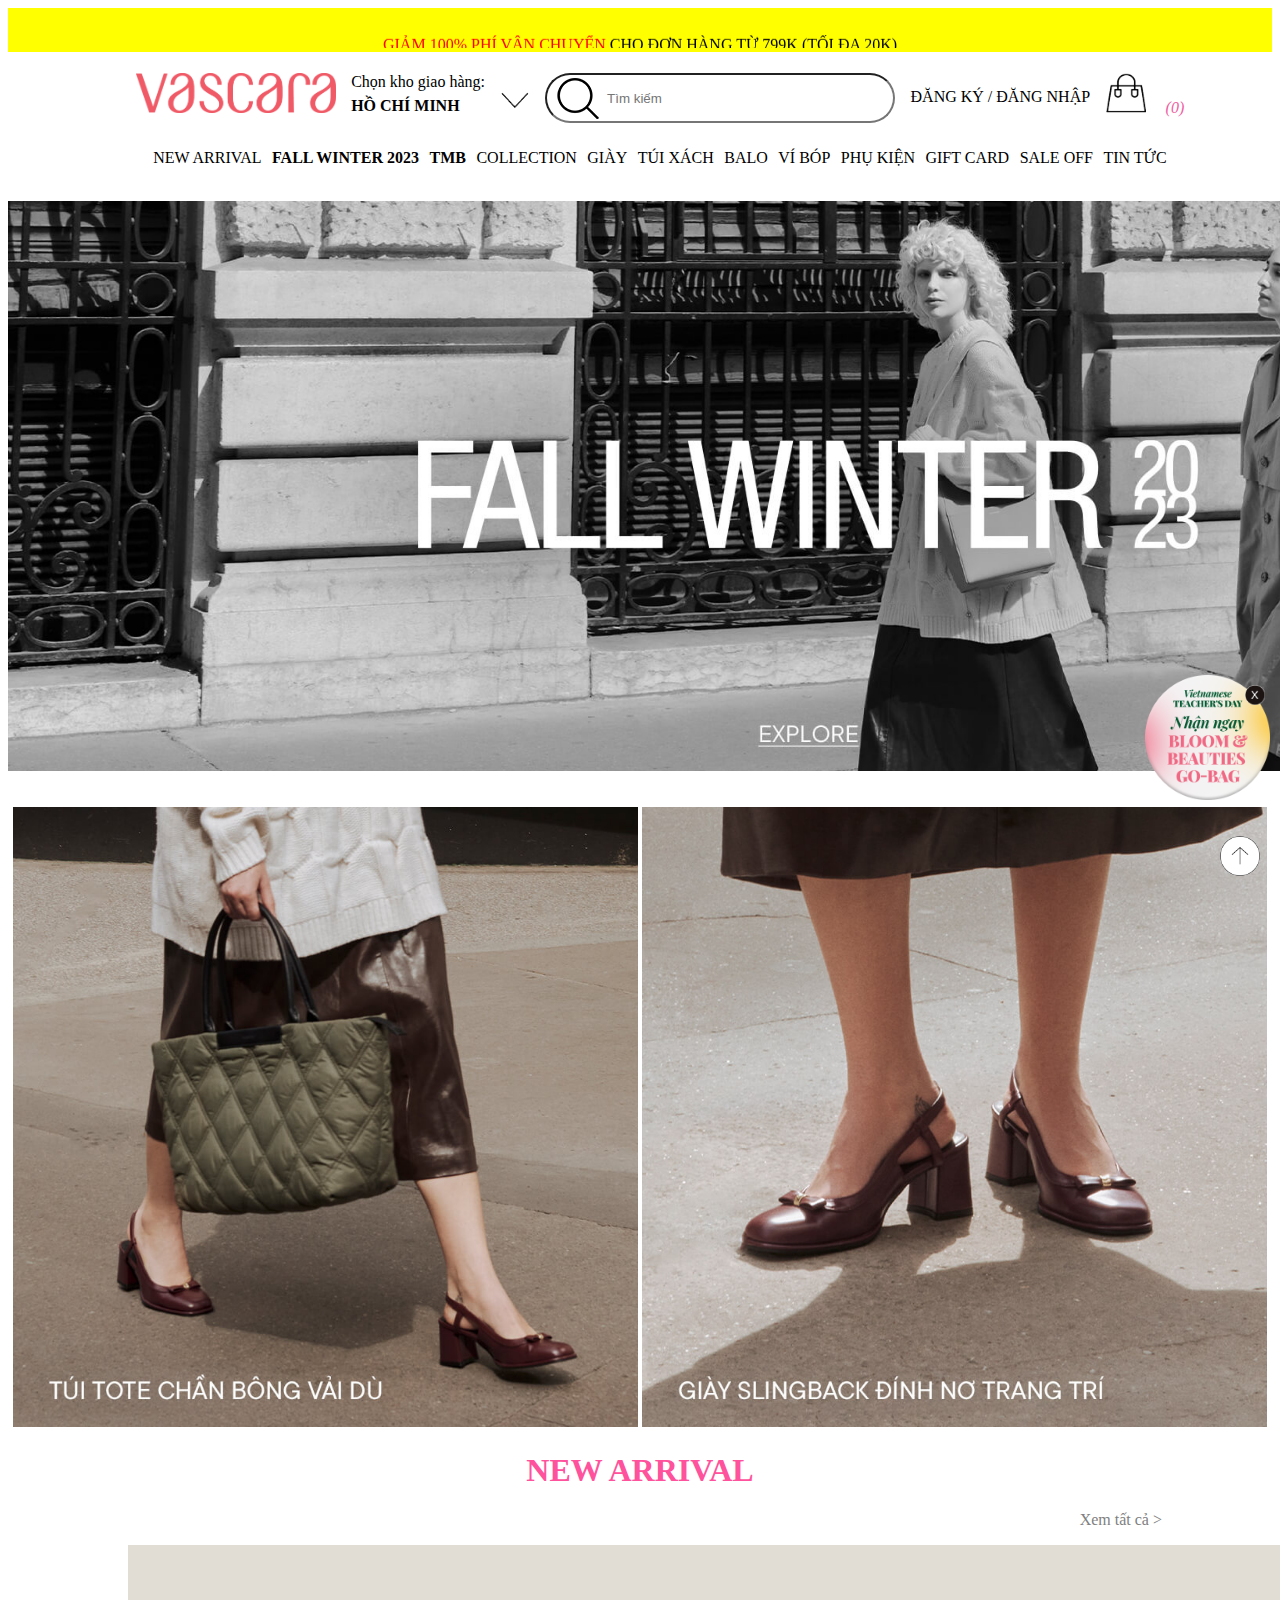
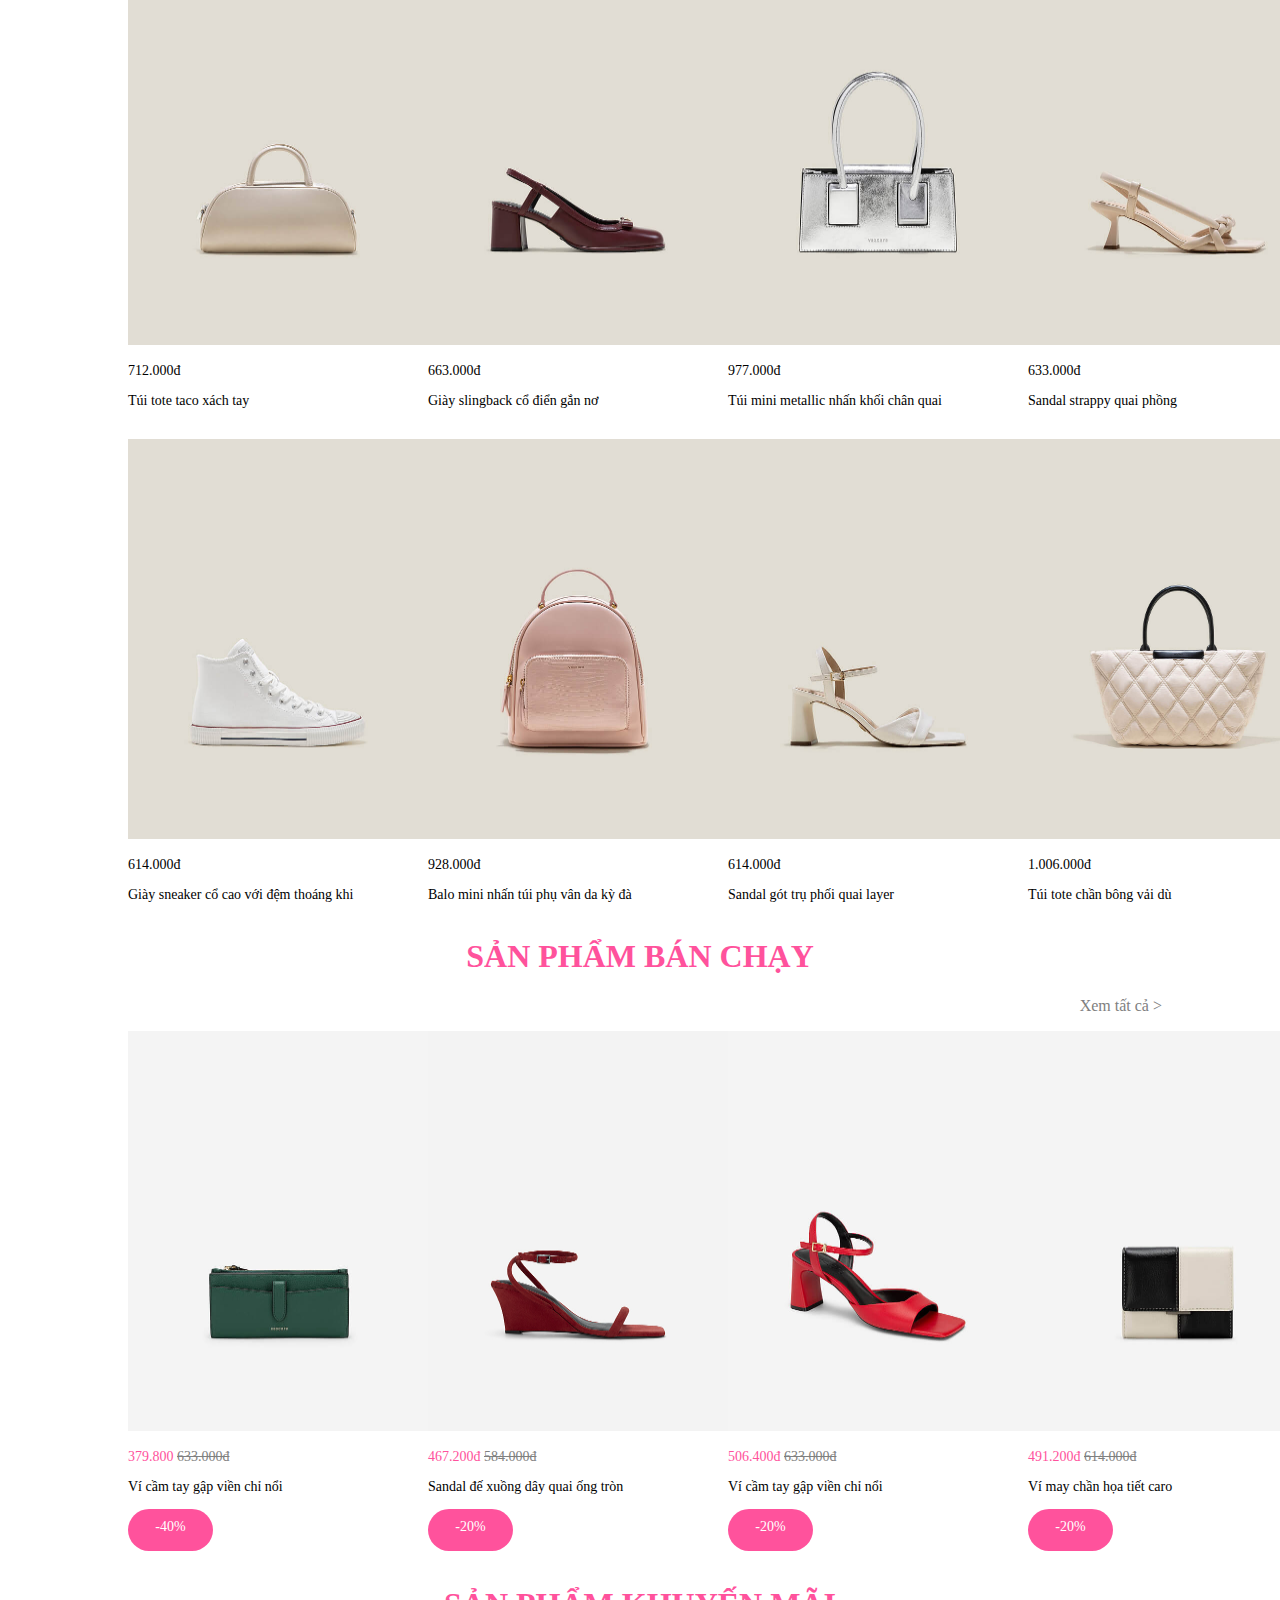
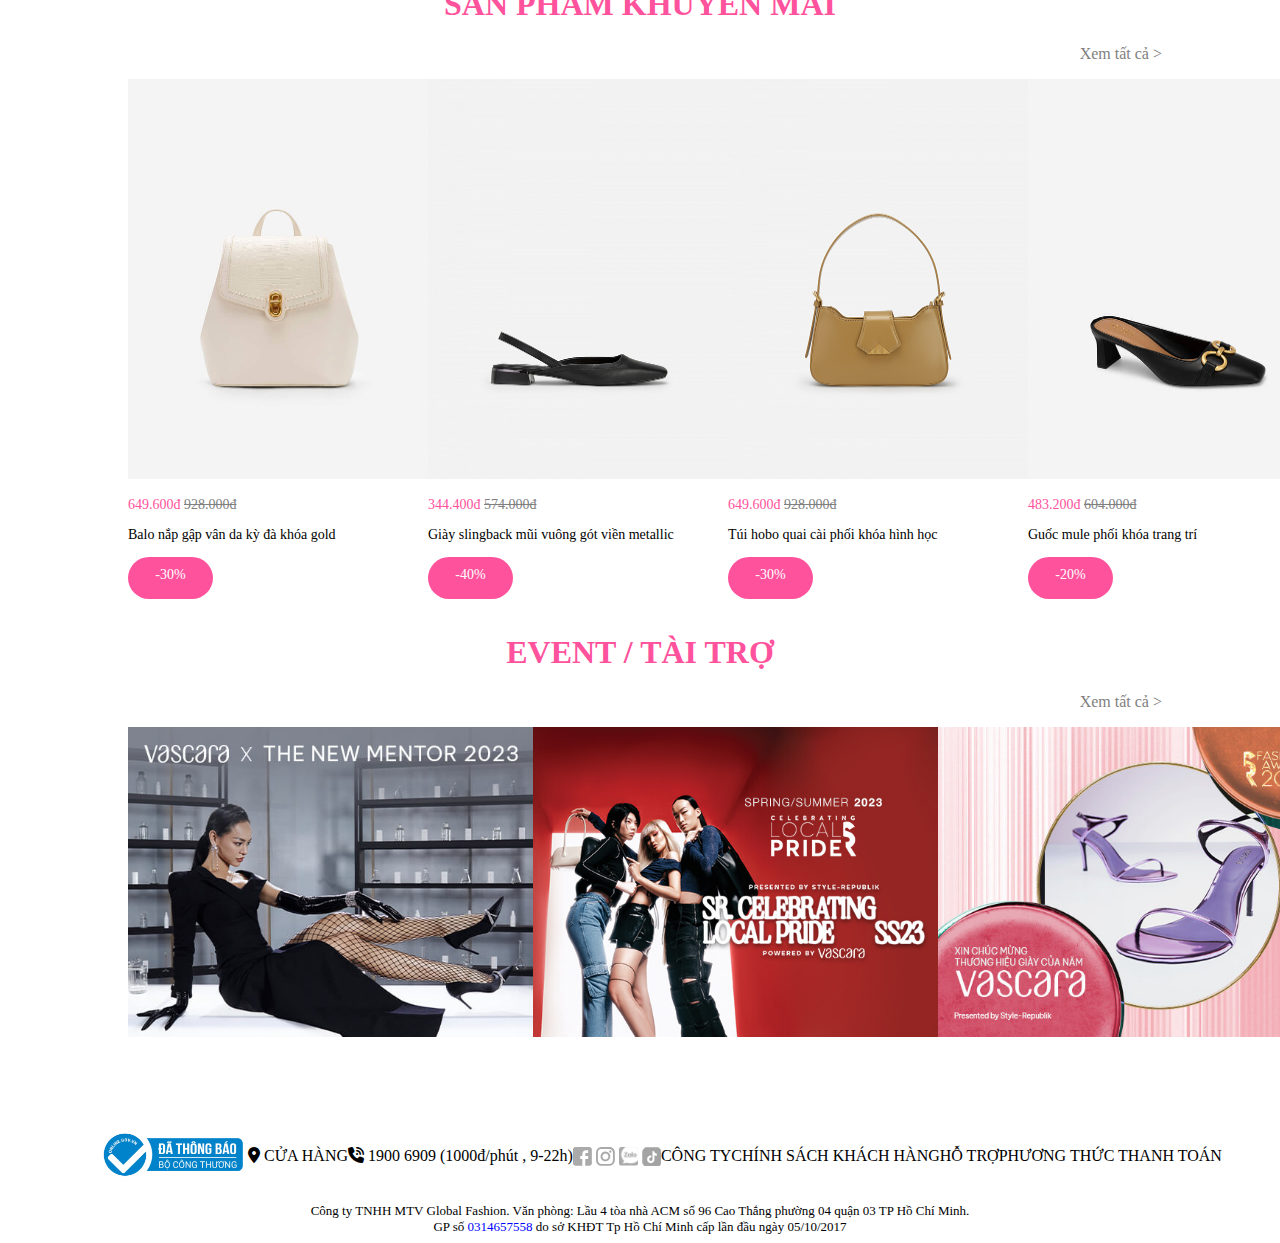
==== index.html @ c2dbfb3e "Rename btl.html to index.html" ====
<!DOCTYPE html>
<html lang="en">
<head>
    <meta charset="UTF-8">
    <meta name="viewport" content="width=device-width, initial-scale=1.0">
    <title>Trang chủ | Vascara</title>
    <link rel="stylesheet" href="btl.css">
    <link rel="stylesheet" href="chonkhohang.css">
    <link rel="stylesheet" href="./fontawesome-free-6.4.2-web/css/all.css">
    <link rel="shortcut icon" type="image/png" href="./hinhanh/Icon-Vascara.png"/>
</head>
<body>
    <div class="khungdau">
        <marquee style="text-align: center;" direction="up" height="40px" scrolldelay="500">
            <div><span style="color: red;">GIẢM 100% PHÍ VẬN CHUYỂN</span><span> CHO ĐƠN HÀNG TỪ 799K (TỐI ĐA 20K)</span></div>
            <br>
            <div><span>TẶNG COUPON 100K ÁP DỤNG ĐƠN HÀNG ĐẦU TIÊN.</span><span style="color: red"> <a style="color: red;" href="./dangkycoupon.html" target="_blank">ĐĂNG KÝ NGAY</a></span></div>
            <br>
            <div><span style="color: red;">GIAO HÀNG TRONG NGÀY</span><span> ÁP DỤNG KHU VỰC HCM & HN.</span><span style="color: red"> LIÊN HỆ 1900 6909 </span></div>
            <br>
        </marquee>
    </div>
    <ul class="khunghai">
            <li><a id="hinhlogo" href="./btl.html"><img width="200px" height="40px" src="./hinhanh/logo.png"></a></li>
            <li>
                Chọn kho giao hàng: <div><b>HỒ CHÍ MINH</b><img class="chonkhohang" style="margin-left: 40px;" src="./hinhanh/chonkhohang.png" ></div>
                <div class="nen">
                  <ul class="menuchonkhohang">
                    <table border="1px" cellspacing="0">
                        <tr>
                          <td colspan="2" style="text-align: right;"><button style="background-color: white ;border-color: white; color: gray;" id="exit">X</button></td>
                        </tr>
                        <tr>
                          <td colspan="2">Vui lòng chọn khu vực bạn muốn xem tồn kho</td>
                        </tr>
                        <tr>
                          <td colspan="2">
                            <select>
                              <option value="">Hồ Chí Minh</option>
                              <option value="">Hà Nội</option>
                            </select>
                          </td>
                        </tr>
                        <tr>
                          <td colspan="2"><button class="xacnhan">XÁC NHẬN</button></td>
                        </tr>
                      </th>
                    </table>
                  </ul>
                </div>
            </li>
            <li><input type="search" class="search" placeholder="Tìm kiếm" style="padding-left: 60px;"></li>
            <li style="margin-top: 15px;" style="color: black;"><a class="dangky" href="./dangky.html">ĐĂNG KÝ / </a><a class="dangnhap" href="./dangnhap.html">ĐĂNG NHẬP</a></li>
            <li><a href="./cart.html"><img src="./hinhanh/giohang.png" width="40px" height="40px"></a><i style="color: rgb(239, 94, 162); margin-left: 20px;" >(0)</i></li>

    </ul>
    <div>
        <nav>
            <ul class="title">
                <li><a href="./newarrival.html">NEW ARRIVAL</a></li>
                <li><a href="./fallwinter.html"><b> FALL WINTER 2023 </b></a></li>
                <li><b><a href="./tmb.html">TMB</a></b></li>
                <li class="menu">COLLECTION
                    <ul class="menu-dropdown">
                        <li style="color: pink;">THE DREAMWEAVER</li>
                        <li>THỜI TRANG ĐI BIỂN</li>
                        <li>#STREETWEAR</li>
                        <li>THỜI TRANG CÔNG SỞ</li>
                        <li>THỜI TRANG TIỆC TÙNG</li>
                        <li>SWEETGIRLS</li>
                        <li>MINIMALISM</li>
                        <li style="color: pink;">RESORT 2023:SENSE</li>
                        <li>LOVE LIMITED EDITION</li>
                    </ul>
                </li>
                <li class="menu">GIÀY
                    <ul class="menu-dropdown">
                        <li>XEM TẤT CẢ GIÀY</li>
                        <li>GIÀY BOOTS</li>
                        <li>GIÀY DA THẬT</li>
                        <li>GIÀY SCANDALS</li>
                        <li>DÉP VÀ GUỐC</li>
                        <li>GIÀY BÍT</li>
                        <li>GIÀY SNEAKER</li>
                        <li>GIÀY CAO GÓT</li>
                        <li>GIÀY BỆT</li>
                        <li>GIÀY BÚP BÊ</li>
                        <li>GIÀY LƯỜI</li>
                    </ul>
                </li>
                <li class="menu">TÚI XÁCH
                    <ul class="menu-dropdown">
                        <li>XEM TẤT CẢ TÚI XÁCH</li>
                        <li>TÚI XÁCH DA THẬT</li>
                        <li>TÚI XÁCH TAY</li>
                        <li>TÚI ĐEO CHÉO</li>
                    </ul>
                </li>
                <li>BALO</li>
                <li class="menu">VÍ BÓP
                    <ul class="menu-dropdown">
                        <li>XEM TẤT CẢ VÍ BÓP</li>
                        <li>VÍ DA THẬT</li>
                        <li>VÍ CẦM TAY</li>
                        <li>VÍ DỰ TIỆC</li>
                    </ul>
                </li>
                <li class="menu">PHỤ KIỆN
                    <ul class="menu-dropdown">
                        <li>XEM TẤT CẢ PHỤ KIỆN</li>
                        <li>MẮT KÍNH</li>
                        <li>TÚI ĐỰNG LAPTOP</li>
                        <li>THẮT LƯNG</li>
                        <li>MŨ/NÓN</li>
                        <li>TÚI DỆT/LƯỚI</li>
                        <li>TẤT/VỚ</li>
                        <li>ỐP ĐIỆN THOẠI</li>
                        <li>CHARM</li>
                    </ul>
                </li>
                <li>GIFT CARD</li>
                <li>SALE OFF</li>
                <li class="menu">TIN TỨC
                    <ul class="menu-dropdown">
                        <li>FASHION TALK</li>
                        <li>SỰ KIỆN/TÀI TRỢ</li>
                        <li>KHUYẾN MÃI</li>
                        <li>THÔNG BÁO</li>
                        <li>TUYỂN DỤNG</li>
                    </ul>
                </li>
            </ul>
        </nav>
        
    </div>
    <br>
    <div id="slideshow">
        <div class="slide-wrapper">
          <div class="slide"><a href="./fallwinter.html"><img width="1600px" src="./hinhanh/fallwinter.jpg"></a></div>
          <div class="slide"><a href="./teacherday.html"><img width="1600px" src="./hinhanh/teacher'sday.jpg" ></a></div>
          <div class="slide"><a href="./teacherday.html"><img width="1600px" src="./hinhanh/teacher'sday2.jpg" ></a></div>
        </div>
      </div>
      <br><br>
    <div class="hinhanh1">
        <img src="./hinhanh/tuitotechanbongvaidu.jpg" width="625px" height="620px" >
        <img src="./hinhanh/giáylingbackdingnotrangtri.jpg" width="625px" height="620pxpx">
    </div>
    <h1>
        NEW ARRIVAL
    </h1>
    <div style="text-align: right; margin-right: 110px;">
        <a class="xemtatca" href="./newarrival.html">Xem tất cả ></a>
    </div>
    <ul class="newarrival">
        <li>
          <div class="newarrival1">
            <img class="hinhtren" src="./hinhanh/newarrival1.1.jpg">
            <img src="./hinhanh/newarrival1.jpg  ">
            <p>712.000đ</p>
            <p>Túi tote taco xách tay</p>
          </div>
        </li>
        <li>
          <div class="newarrival1">
            <img class="hinhtren"  src="./hinhanh/newarrival2.1.jpg">
            <img src="./hinhanh/newarrival2.jpg">
            <p>663.000đ</p>
            <p>Giày slingback cổ điển gắn nơ</p>
          </div>
        </li>
        <li>
          <div class="newarrival1">
            <img class="hinhtren"  src="./hinhanh/newarrival3.1.jpg">
            <img src="./hinhanh/newarrival3.jpg">
            <p>977.000đ</p>
            <p>Túi mini metallic nhấn khối chân quai</p>
          </div>
        </li>
        <li>
          <div class="newarrival1">
            <img class="hinhtren"  src="./hinhanh/newarrival4.1.jpg">
            <img src="./hinhanh/newarrival4.jpg">
            <p>633.000đ</p>
            <p>Sandal strappy quai phồng</p>
          </div>
        </li>
      </ul>

      <ul class="newarrival">
        <li>
          <div class="newarrival1">
            <img class="hinhtren" src="./hinhanh/newarrival5.1.jpg">
            <img src="./hinhanh/newarrival5.jpg  ">
            <p>614.000đ</p>
            <p>Giày sneaker cổ cao với đệm thoáng khi</p>
          </div>
        </li>
        <li>
          <div class="newarrival1">
            <img class="hinhtren"  src="./hinhanh/newarrival6.1.jpg">
            <img src="./hinhanh/newarrival6.jpg">
            <p>928.000đ</p>
            <p>Balo mini nhấn túi phụ vân da kỳ đà</p>
          </div>
        </li>
        <li>
          <div class="newarrival1">
            <img class="hinhtren"  src="./hinhanh/newarrival7.1.jpg">
            <img src="./hinhanh/newarrival7.jpg">
            <p>614.000đ</p>
            <p>Sandal gót trụ phối quai layer</p>
          </div>
        </li>
        <li>
          <div class="newarrival1">
            <img class="hinhtren"  src="./hinhanh/newarrival8.jpg">
            <img src="./hinhanh/newarrival8.1.jpg">
            <p>1.006.000đ</p>
            <p>Túi tote chần bông vải dù</p>
          </div>
        </li>
      </ul>

    <h1>
        SẢN PHẨM BÁN CHẠY
    </h1>
    <div style="text-align: right; margin-right: 110px;">
        <a class="xemtatca" href="https://www.vascara.com/vascara-sale-off?itm_source=homepage&itm_medium=view-all-4&itm_term=sale-mac-dinh&itm_content=link"  >Xem tất cả ></a>
    </div>
    <ul class="newarrival">
        <li>
          <div class="newarrival1">
            <img class="hinhtren" src="./hinhanh/banchay1.jpg">
            <img src="./hinhanh/banchay1.1.jpg  ">
            <p style="color: rgb(255, 82, 156);">379.800 <del style="color: gray;"> 633.000đ</del></p>
            <p>Ví cầm tay gập viền chỉ nổi</p>
            <p class="coupon">-40%</p>
          </div>
        </li>
        <li>
          <div class="newarrival1">
            <img class="hinhtren"  src="./hinhanh/banchay2.jpg">
            <img src="./hinhanh/banchay2.1.jpg">
            <p style="color: rgb(255, 82, 156);">467.200đ <del style="color: gray;"> 584.000đ</del></p>
            <p>Sandal đế xuồng dây quai ống tròn</p>
            <p class="coupon">-20%</p>
          </div>
        </li>
        <li>
          <div class="newarrival1">
            <img class="hinhtren"  src="./hinhanh/banchay3.jpg">
            <img src="./hinhanh/banchay3.1.jpg">
            <p style="color: rgb(255, 82, 156);">506.400đ <del style="color: gray;"> 633.000đ</del></p>
            <p>Ví cầm tay gập viền chỉ nổi</p>
            <p class="coupon">-20%</p>
          </div>
        </li>
        <li>
          <div class="newarrival1">
            <img class="hinhtren"  src="./hinhanh/banchay4.jpg">
            <img src="./hinhanh/banchay4.1.jpg">
            <p style="color: rgb(255, 82, 156);">491.200đ <del style="color: gray;"> 614.000đ</del></p>
            <p>Ví may chần họa tiết caro</p>
            <p class="coupon">-20%</p>
          </div>
        </li>
      </ul>
    <h1>SẢN PHẨM KHUYẾN MÃI</h1>
    <div style="text-align: right; margin-right: 110px;">
        <a class="xemtatca" href="https://www.vascara.com/vascara-sale-off?itm_source=homepage&itm_medium=view-all-4&itm_term=sale-mac-dinh&itm_content=link"  >Xem tất cả ></a>
    </div>
    <ul class="newarrival">
        <li>
          <div class="newarrival1">
            <img class="hinhtren" src="./hinhanh/khuyenmai1.jpg">
            <img src="./hinhanh/khuyenmai1.1.jpg">
            <p style="color: rgb(255, 82, 156);">649.600đ <del style="color: gray;"> 928.000đ</del></p>
            <p>Balo nắp gập vân da kỳ đà khóa gold</p>
            <p class="coupon">-30%</p>
          </div>
        </li>
        <li>
          <div class="newarrival1">
            <img class="hinhtren"  src="./hinhanh/khuyenmai2.jpg">
            <img src="./hinhanh/khuyenmai2.1.jpg">
            <p style="color: rgb(255, 82, 156);">344.400đ <del style="color: gray;"> 574.000đ</del></p>
            <p>Giày slingback mũi vuông gót viền metallic</p>
            <p class="coupon">-40%</p>
          </div>
        </li>
        <li>
          <div class="newarrival1">
            <img class="hinhtren"  src="./hinhanh/khuyenmai3.jpg">
            <img src="./hinhanh/khuyenmai3.1.jpg">
            <p style="color: rgb(255, 82, 156);">649.600đ <del style="color: gray;"> 928.000đ</del></p>
            <p>Túi hobo quai cài phối khóa hình học</p>
            <p class="coupon">-30%</p>
          </div>
        </li>
        <li>
          <div class="newarrival1">
            <img class="hinhtren"  src="./hinhanh/khuyenmai4.jpg">
            <img src="./hinhanh/khuyenmai4.1.jpg">
            <p style="color: rgb(255, 82, 156);">483.200đ <del style="color: gray;"> 604.000đ</del></p>
            <p>Guốc mule phối khóa trang trí</p>
            <p class="coupon">-20%</p>
          </div>
        </li>
      </ul>
    <h1>EVENT / TÀI TRỢ</h1>
    <div style="text-align: right; margin-right: 110px;">
        <a class="xemtatca" href="https://www.vascara.com/tin-tuc/tai-tro/"  >Xem tất cả ></a>
    </div>
    <ul class="event">
        <li><div><img width="405px" height="310px" src="./hinhanh/event1.jpg"></div></li>
        <li><div><img width="405px" height="310px" src="./hinhanh/event2.jpg"></div></li>
        <li><div><img width="405px" height="310px" src="./hinhanh/event3.jpg"></div></li>
    </ul>
    <br><br><br>
    <ul class="footer">
        <li><img src="./hinhanh/thongbao.png"></li>
        <li class="icon"><i class="fa-solid fa-location-dot"></i> CỬA HÀNG</li>
        <li class="icon"><i class="fa-solid fa-phone-volume"></i> 1900 6909 <span>(1000đ/phút , 9-22h)</span></li>
        <li class="icon"><img src="./hinhanh/facebook.png"> <img src="./hinhanh/instagram.png"> <img src="./hinhanh/zalo.png" width="19px" height="19px"> <img src="./hinhanh/tiktok.png"></li>
        <li class="icon">CÔNG TY</li>
        <li class="icon">CHÍNH SÁCH KHÁCH HÀNG</li>
        <li class="icon">HỖ TRỢ</li>
        <li class="icon">PHƯƠNG THỨC THANH TOÁN</li>
    </ul>
    <div class="thongtin">
        <div>Công ty TNHH MTV Global Fashion. Văn phòng: Lầu 4 tòa nhà ACM số 96 Cao Thắng phường 04 quận 03 TP Hồ Chí Minh.</div>
        <div>GP số <span style="color: blue;">0314657558</span> do sở KHĐT Tp Hồ Chí Minh cấp lần đầu ngày 05/10/2017</div>
    </div>
    <a class="reset" href="#"><img style="border-radius: 50%;width: 40px;height: 40px;" src="./hinhanh/nutreset.png"> </a>
    <a href="./teacherday.html"><img class="bubble" src="./hinhanh/teacherdayevent.png"></a>
    <img id="close" src="./hinhanh/closeevent.png">
   
    <script src="https://ajax.googleapis.com/ajax/libs/jquery/3.7.1/jquery.min.js"></script>
    <script>
      $(document).ready(function(){
        $(".menuchonkhohang").hide();
        $(".chonkhohang").click(function(){
          $(".menuchonkhohang").show(); 
        });
        $("#exit").click(function(){
          $(".menuchonkhohang").hide();
        });
        $("#close").click(function(){
            $(".bubble").hide();
            $("#close").hide();
        })
      });
    </script>
    
</body>
</html>
---- btl.css ----
a{
    text-decoration: none;
    color: black;
}
li{
    list-style-type: none;
}
.khungdau{
    background-color: yellow;
}
.khunghai{
    padding-top: 5px;
    padding-bottom: 10px;
    display: flex;
    justify-content: space-around;
    margin-left: 80px;
    margin-right: 80px;
}
.hinhanh1{
    text-align: center;
}
h1{
    text-align: center;
    color: rgb(255, 82, 156);
}
.title{
    display: flex;
    justify-content: space-around;
    margin-right:100px ;
    margin-left:100px ;
}
.title li{
    position: relative;
}
.menu{
    position: relative;
    cursor: pointer;
}
.menu:hover .menu-dropdown{
    display: block;
}

.menu-dropdown{
    width: 250px;
    position: absolute;
    left: 0;
    top: 100%;
    display: none;
    background-color: white;
    padding: 20px 40px 20px 30px;
    line-height: 3;
}
.menu-dropdown li:hover{
    font-size: 20px;
    font-family: cursive;
}
.search{
    background-position-y: 2px;
    background-position-x: 10px;
    background-image: url("./hinhanh/search-v1.png");
    background-repeat:no-repeat;
    width: 350px;
    height: 50px;
    border-radius: 30px;
}


#slideshow {
  overflow: hidden;
  height: 570px;    
  width: 1500px;

}

.slide-wrapper {
display: flex;
  width: 1500px;
  -webkit-animation: slide 14s ease infinite;
}

.slide {
  float: left;
  height: 570px;
  width: 1500px;
}
.newarrival{
    display: flex;
    position: relative;
    justify-content: space-around;
    margin-right: 80px;
    margin-left: 80px;
}
.newarrival1 img{
    width: 300px;
    height: 400px;

}
.hinhtren:hover{
    opacity: 0;
}
.hinhtren{
    position: absolute;
}
.xemtatca{
    color: gray;
}
.xemtatca:hover{
    color: rgb(255, 82, 156);
}
@-webkit-keyframes slide {
  20% {margin-left: 0px;}
  30% {margin-left: -1500px;}
  50% {margin-left: -1500px;}
  60% {margin-left: -3000px;}
  80% {margin-left: -3000px;}
}
.coupon{
    border: 0px;
    border-radius: 30px;
    background-color: rgb(255, 82, 156);
    color: white;
    width: 85px;
    height: 32px;
    text-align: center;
    padding-top: 10px;
}
.event{
    display: flex;
    justify-content: space-around;
    margin-left: 80px;
    margin-right: 80px;
}
.footer{
    display: flex;
    justify-content: space-evenly;
    margin-left: 50px;
    margin-right: 50px;
}
.thongtin{
    text-align: center;
    font-size: small;
}
.bubble{
    position: fixed;
    bottom: 100px;
    right: 10px;
    width: 125px;
    height: 125px;
}
#close{
    width: 20px;
    height: 20px;
    position: fixed;
    bottom: 195px;
    right: 15px;
}
.reset{
     position: fixed;
     right: 20px;
     bottom: 20px;
}
.icon{
    margin-top: 20px;
}
p{
    font-size: 14px;
}
.dangky:hover{
    color: rgb(255, 82, 156);
}
.dangnhap:hover{
    color:rgb(255, 82, 156);
}
---- chonkhohang.css ----
.menuchonkhohang{
    padding-top: 100px;
    padding-left: 85px;
    text-align: center;
    position: absolute;
}

.menuchonkhohang li{
    list-style-type: none;
    margin-bottom: 15px;
}
table{
    margin: auto;
    background-color: white;
    width: 600px;
    height: 300px;
    border-radius: 20px;
    border: 0px;
}
th{
    text-align: center;
    padding: 10px;
    border: none;
}
td{
    border: none;
}
select{
    width: 360px;
    height: 40px;
    border-radius: 20px;
    border: 1px solid rgb(235, 235, 235);
}
option{
    text-align: center;
}
.xacnhan{
    background-color: rgb(255, 82, 156);
    color: white;
    width: 360px;
    height: 40px;
    border-radius: 40px;
    margin-top: -15px;
    margin-bottom: 20px;
    border: 0px;
}
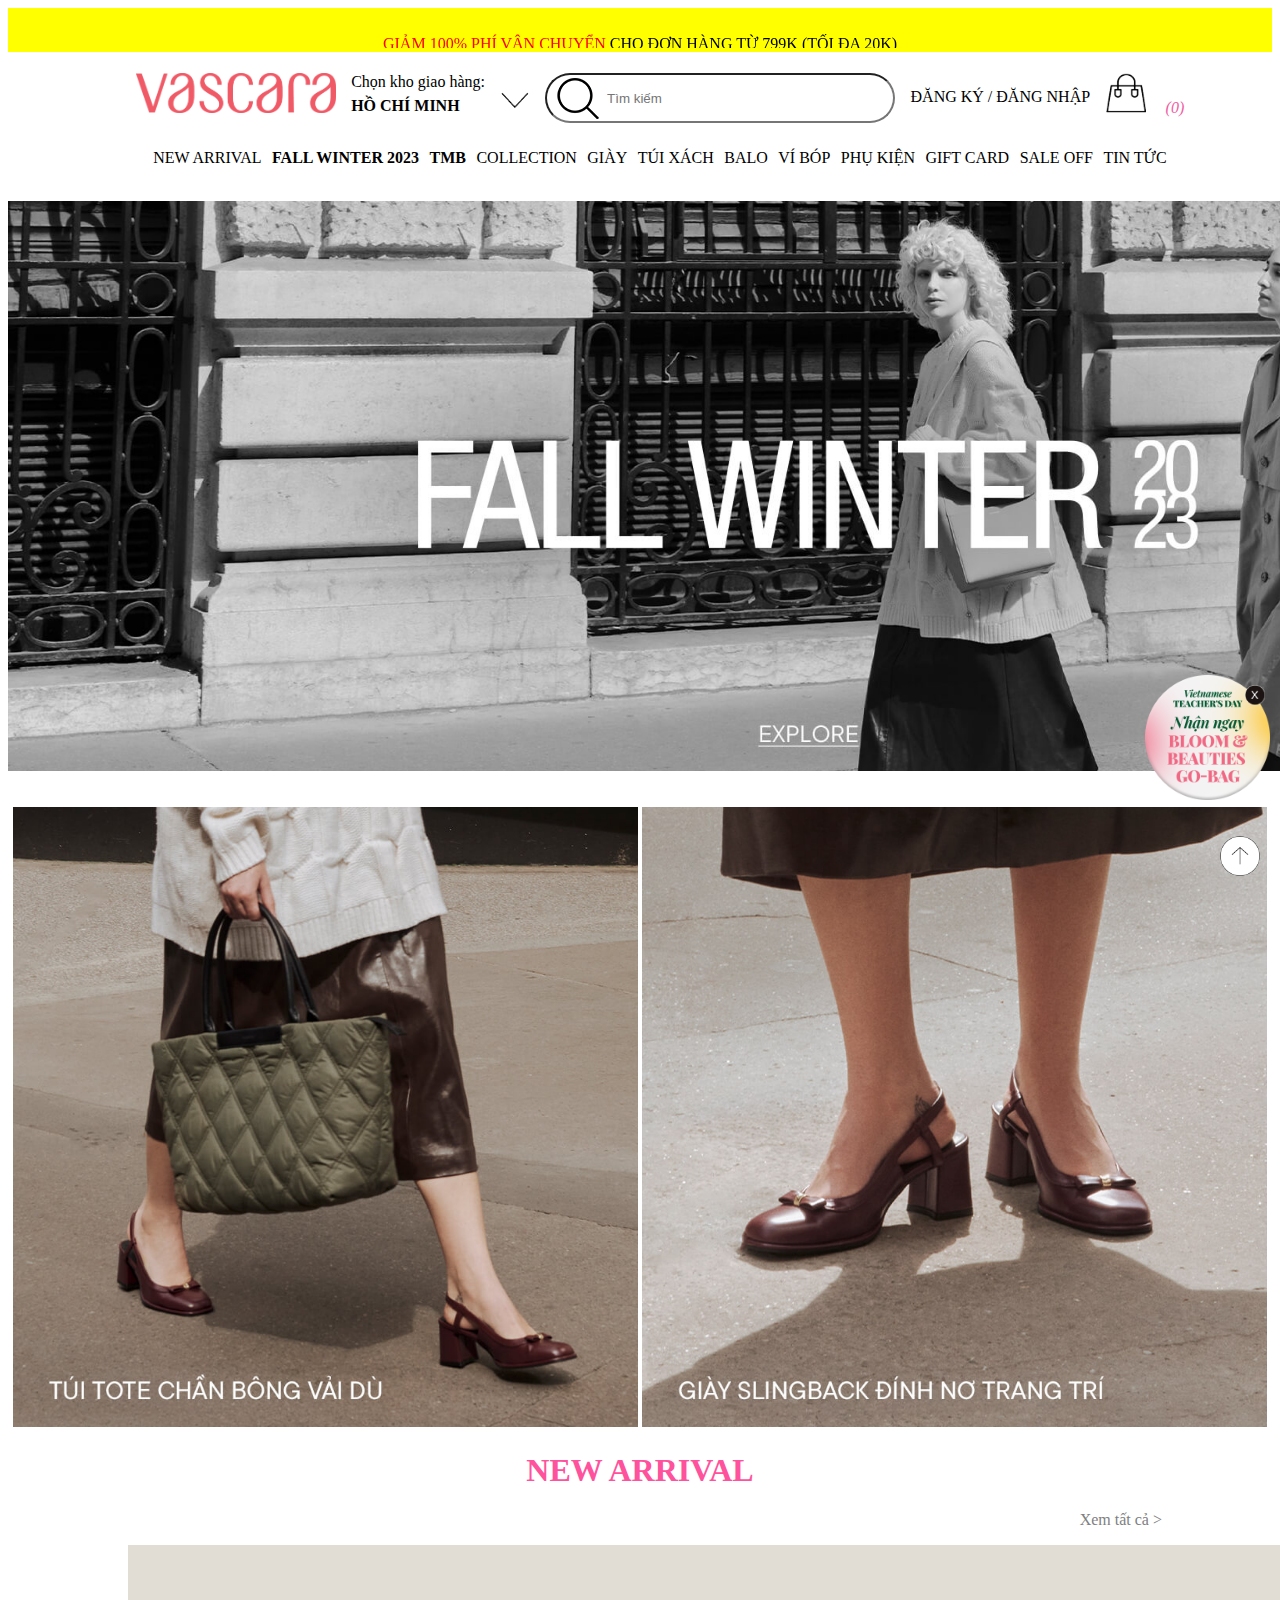
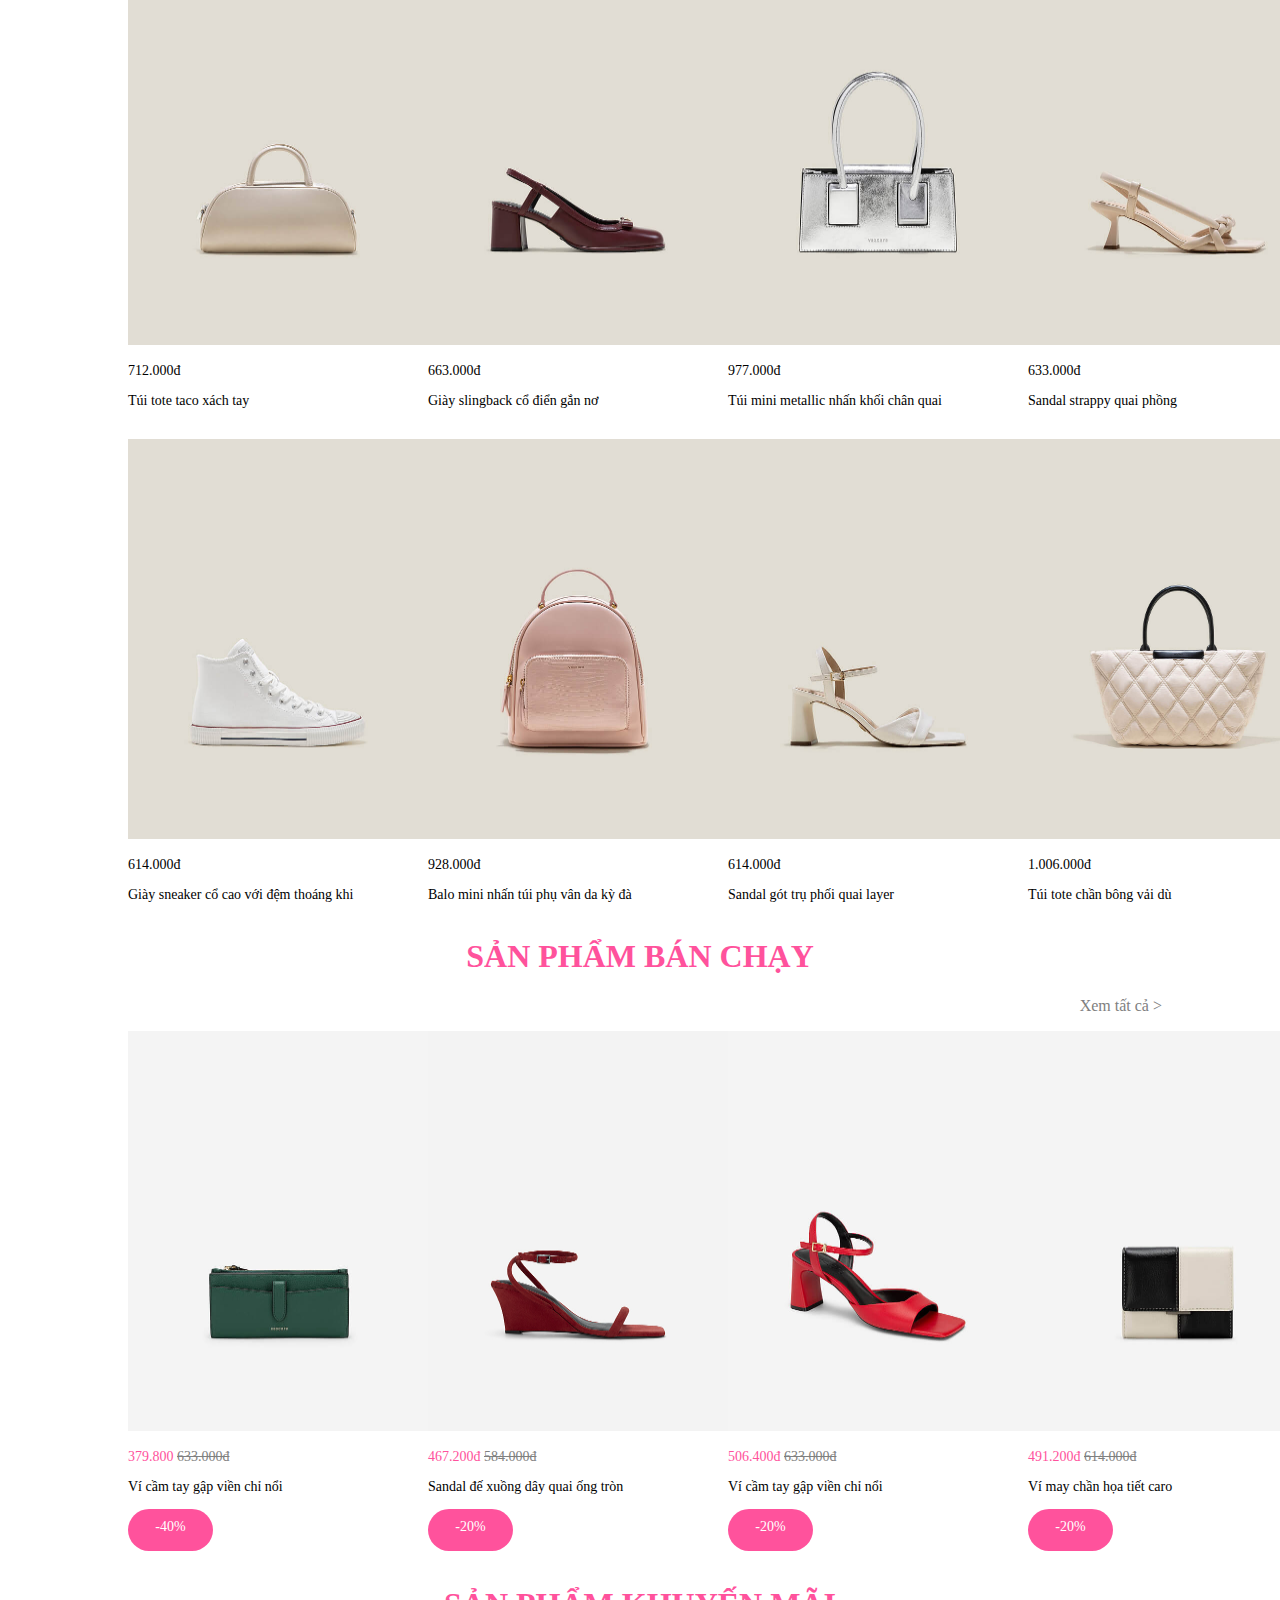
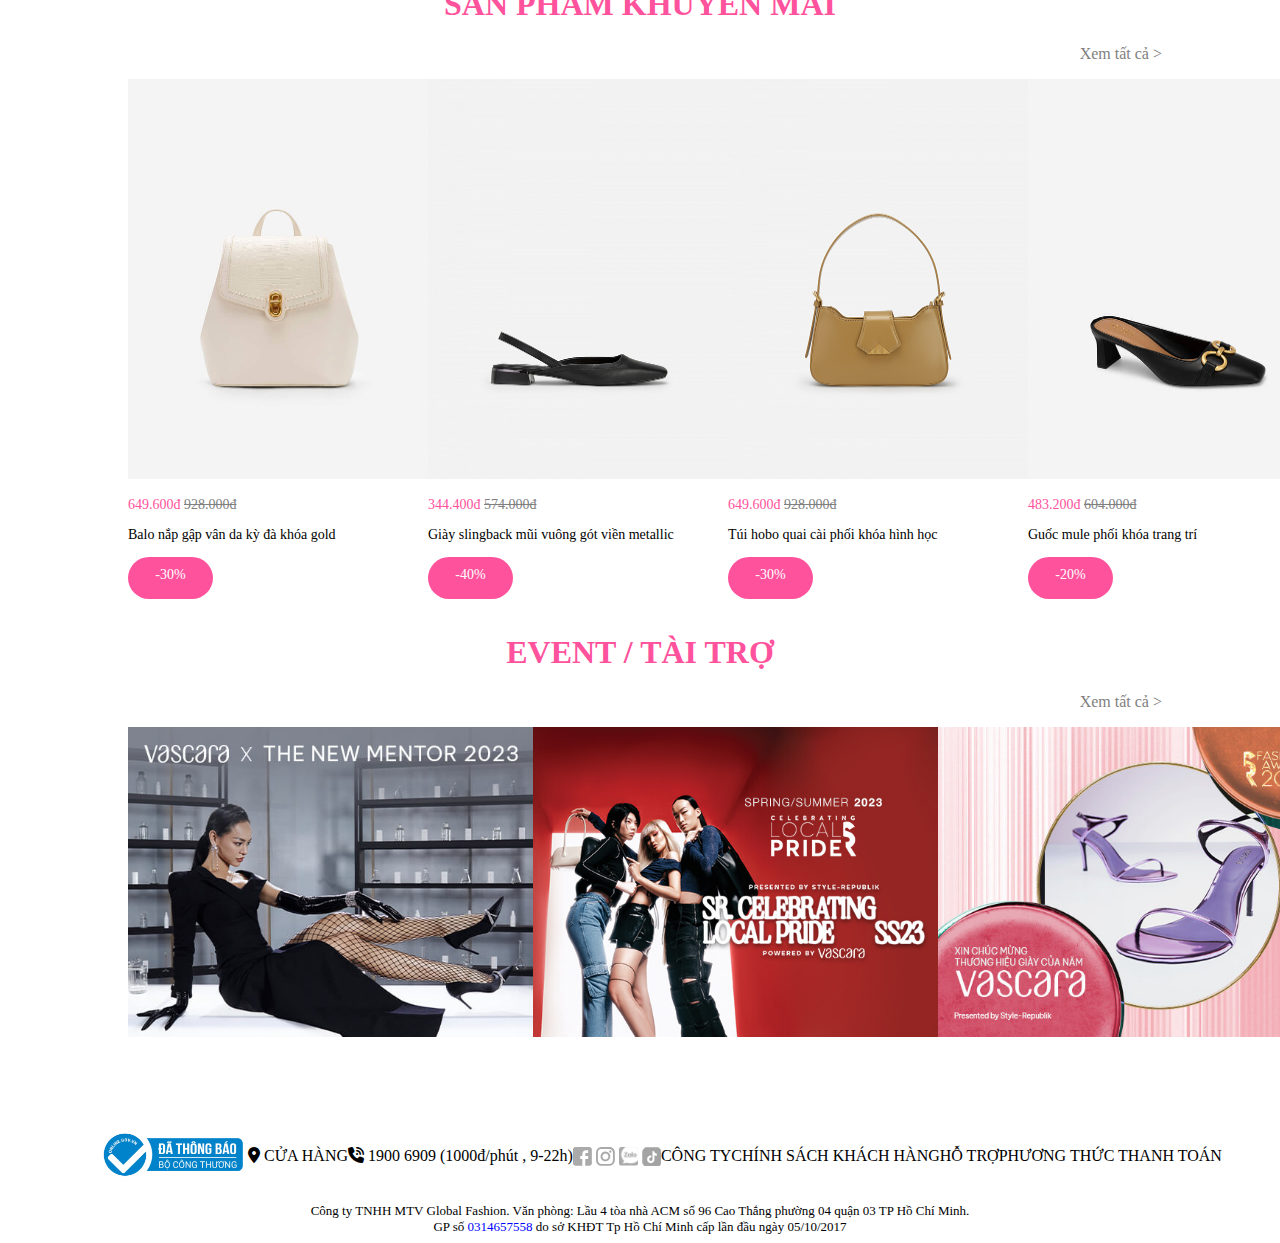
==== commit 37a6139f: "Update index.html" ====
--- a/index.html
+++ b/index.html
@@ -21,7 +21,7 @@
         </marquee>
     </div>
     <ul class="khunghai">
-            <li><a id="hinhlogo" href="./btl.html"><img width="200px" height="40px" src="./hinhanh/logo.png"></a></li>
+            <li><a id="hinhlogo" href="./index.html"><img width="200px" height="40px" src="./hinhanh/logo.png"></a></li>
             <li>
                 Chọn kho giao hàng: <div><b>HỒ CHÍ MINH</b><img class="chonkhohang" style="margin-left: 40px;" src="./hinhanh/chonkhohang.png" ></div>
                 <div class="nen">
